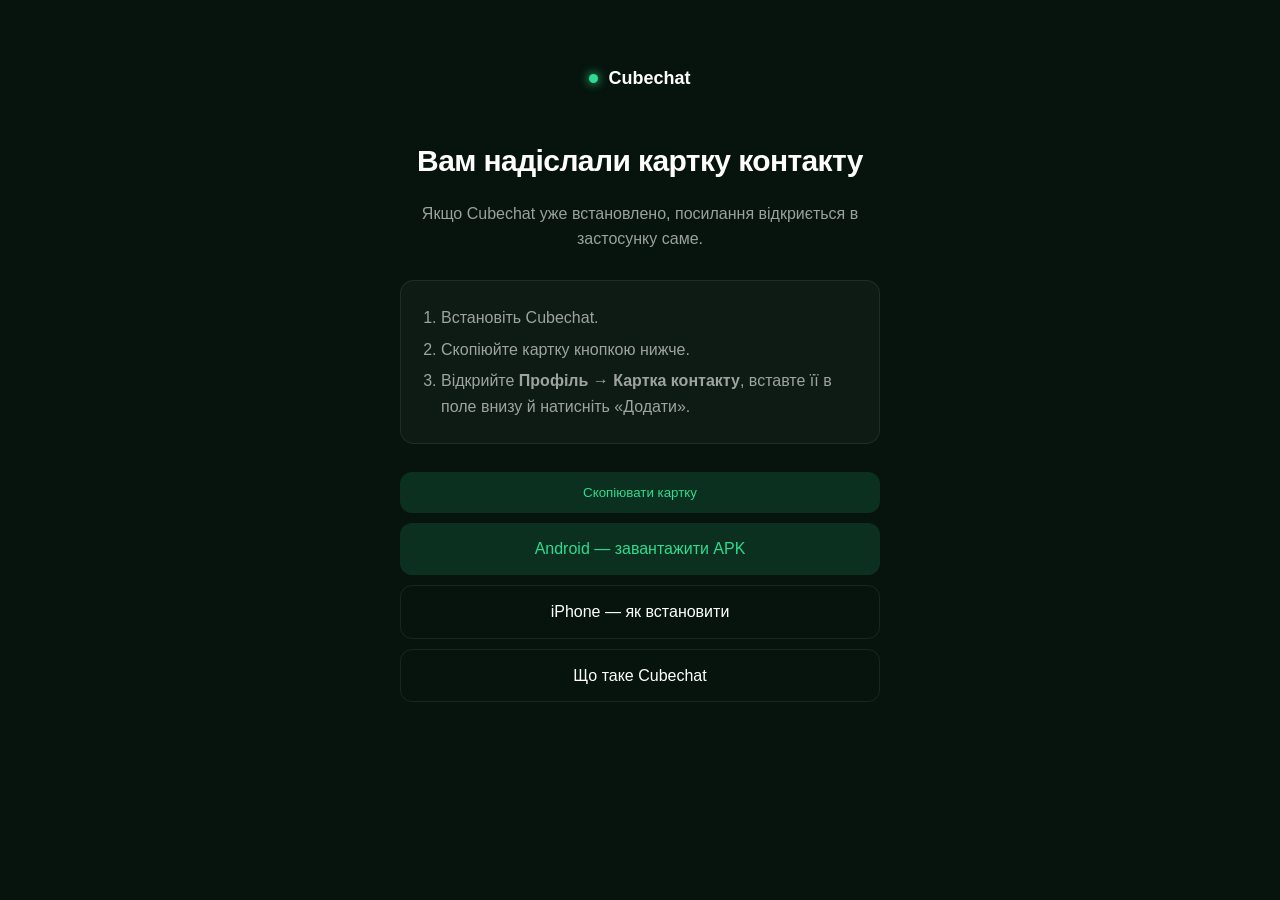
==== public/c1/index.html @ 01a1b45c "Let cubechat.tech links open the app: /c1 card page, assetlinks.json, apple-app-site-association Co-" ====
<!doctype html>
<html lang="uk">
<head>
<meta charset="utf-8" />
<meta name="viewport" content="width=device-width, initial-scale=1" />
<meta name="robots" content="noindex" />
<title>Cubechat — картка контакту</title>
<meta name="description" content="Someone shared their Cubechat contact card with you." />
<link rel="icon" href="/cube.svg" type="image/svg+xml" />
<style>
  :root { --bg:#06140d; --fg:#ffffff; --accent:#2edb8f; --mut:rgba(255,255,255,.6); --line:rgba(255,255,255,.08); }
  * { box-sizing:border-box; }
  html,body { margin:0; padding:0; background:var(--bg); color:var(--fg); }
  body { font:16px/1.6 -apple-system,BlinkMacSystemFont,"Segoe UI",Roboto,Helvetica,Arial,sans-serif; -webkit-font-smoothing:antialiased; }
  .wrap { max-width:520px; margin:0 auto; padding:64px 20px 80px; text-align:center; }
  .brand { display:inline-flex; align-items:center; gap:10px; font-size:18px; font-weight:600; }
  .dot { width:9px; height:9px; border-radius:99px; background:var(--accent); box-shadow:0 0 8px 2px rgba(46,219,143,.55); }
  h1 { font-size:30px; letter-spacing:-.02em; margin:44px 0 8px; }
  p { color:var(--mut); }
  .card { background:rgba(255,255,255,.03); border:1px solid var(--line); border-radius:14px; padding:18px 20px; margin:28px 0; text-align:left; }
  .card ol { margin:0; padding-left:20px; color:var(--mut); }
  .card li { margin:6px 0; }
  .btns { display:flex; flex-direction:column; gap:10px; margin-top:8px; }
  a.btn, button.btn { display:block; width:100%; padding:13px 16px; border-radius:12px; border:0; background:rgba(46,219,143,.14); color:var(--accent); text-decoration:none; font:600 16px/1.2 inherit; cursor:pointer; }
  a.btn.ghost { background:transparent; border:1px solid var(--line); color:var(--fg); }
</style>
</head>
<body>
<div class="wrap">
  <div class="brand"><span class="dot"></span>Cubechat</div>
  <h1>Вам надіслали картку контакту</h1>
  <p>Якщо Cubechat уже встановлено, посилання відкриється в застосунку саме.</p>

  <div class="card">
    <ol>
      <li>Встановіть Cubechat.</li>
      <li>Скопіюйте картку кнопкою нижче.</li>
      <li>Відкрийте <strong>Профіль → Картка контакту</strong>, вставте її в поле внизу й натисніть «Додати».</li>
    </ol>
  </div>

  <div class="btns">
    <button class="btn" id="copy" type="button" hidden>Скопіювати картку</button>
    <a class="btn" href="https://github.com/Kuzminyo/cubechat/releases/download/apk-latest/cubechat-universal.apk">Android — завантажити APK</a>
    <a class="btn ghost" href="/downloads/cubechat-ios-sideload.txt">iPhone — як встановити</a>
    <a class="btn ghost" href="/">Що таке Cubechat</a>
  </div>
</div>
<script>
  // The card is the fragment: it never reaches this server. The page only
  // offers to copy it, for a phone where the app did not open the link.
  (function () {
    var card = decodeURIComponent((location.hash || '').slice(1));
    if (card.indexOf('cubechat:c1:') === -1) return;
    var btn = document.getElementById('copy');
    btn.hidden = false;
    btn.addEventListener('click', function () {
      navigator.clipboard.writeText(location.href).then(function () {
        btn.textContent = 'Скопійовано';
      });
    });
  })();
</script>
</body>
</html>
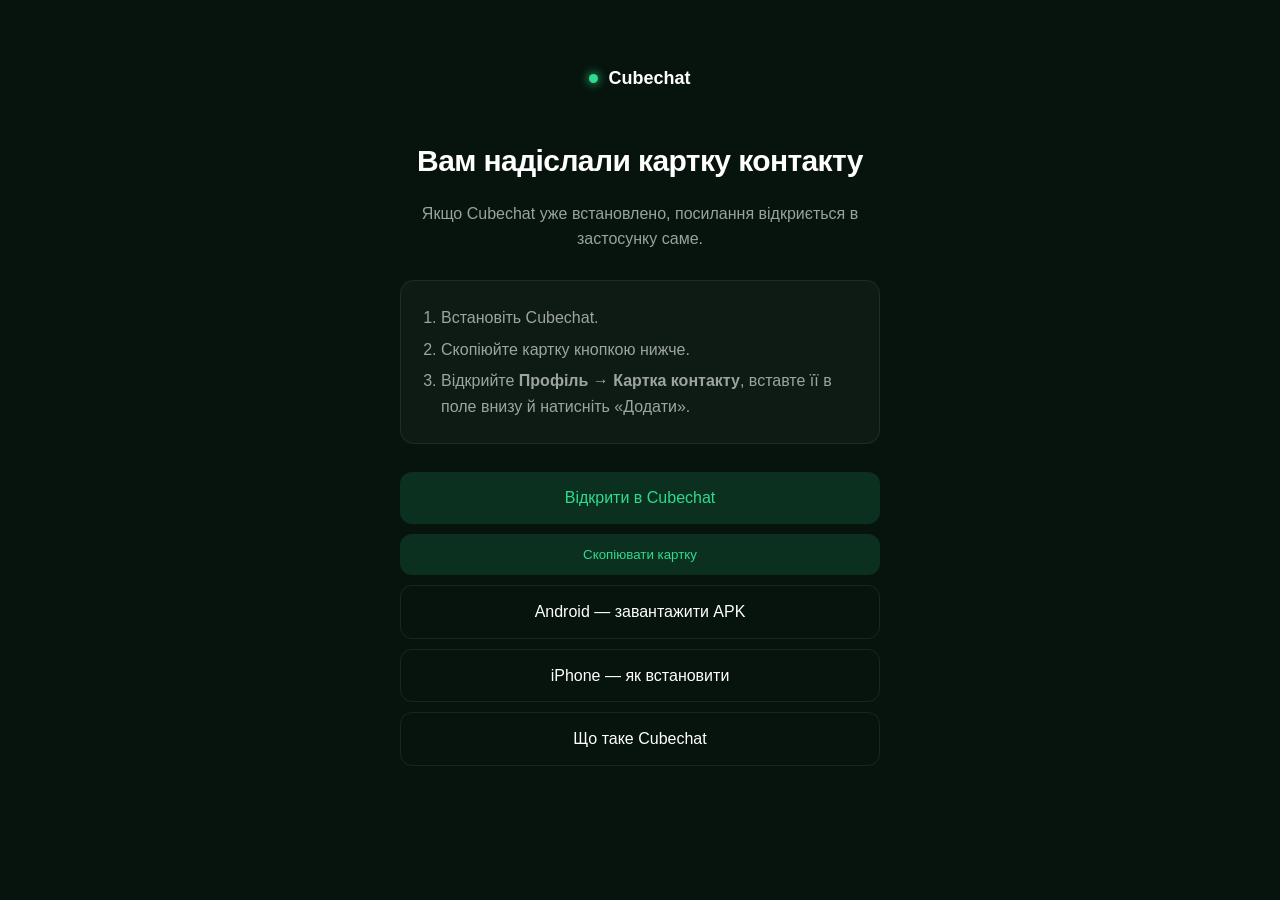
==== commit 1f7112e6: "Hand a cubechat.tech link to the app from the page itself: intent:// on Android, an Open button on i" ====
--- a/public/c1/index.html
+++ b/public/c1/index.html
@@ -40,8 +40,9 @@
   </div>
 
   <div class="btns">
+    <a class="btn" id="open" hidden>Відкрити в Cubechat</a>
     <button class="btn" id="copy" type="button" hidden>Скопіювати картку</button>
-    <a class="btn" href="https://github.com/Kuzminyo/cubechat/releases/download/apk-latest/cubechat-universal.apk">Android — завантажити APK</a>
+    <a class="btn ghost" href="https://github.com/Kuzminyo/cubechat/releases/download/apk-latest/cubechat-universal.apk">Android — завантажити APK</a>
     <a class="btn ghost" href="/downloads/cubechat-ios-sideload.txt">iPhone — як встановити</a>
     <a class="btn ghost" href="/">Що таке Cubechat</a>
   </div>
@@ -59,6 +60,24 @@
         btn.textContent = 'Скопійовано';
       });
     });
+
+    // The same hand-over as /u.html: intent:// on Android (straight away,
+    // falling back here with ?noapp=1), cubechat:// on a tap on iOS.
+    var ua = navigator.userAgent;
+    var android = /Android/i.test(ua);
+    var ios = /iPhone|iPad|iPod/i.test(ua);
+    if (!android && !ios) return;
+    var c = encodeURIComponent(card);
+    var fallback = location.origin + location.pathname + '?noapp=1' + location.hash;
+    var app = android
+      ? 'intent://cubechat.tech/c1?c=' + c +
+        '#Intent;scheme=https;package=com.cubechat.cubechat;S.browser_fallback_url=' +
+        encodeURIComponent(fallback) + ';end'
+      : 'cubechat://c1?c=' + c;
+    var open = document.getElementById('open');
+    open.href = app;
+    open.hidden = false;
+    if (android && location.search.indexOf('noapp=1') === -1) location.replace(app);
   })();
 </script>
 </body>
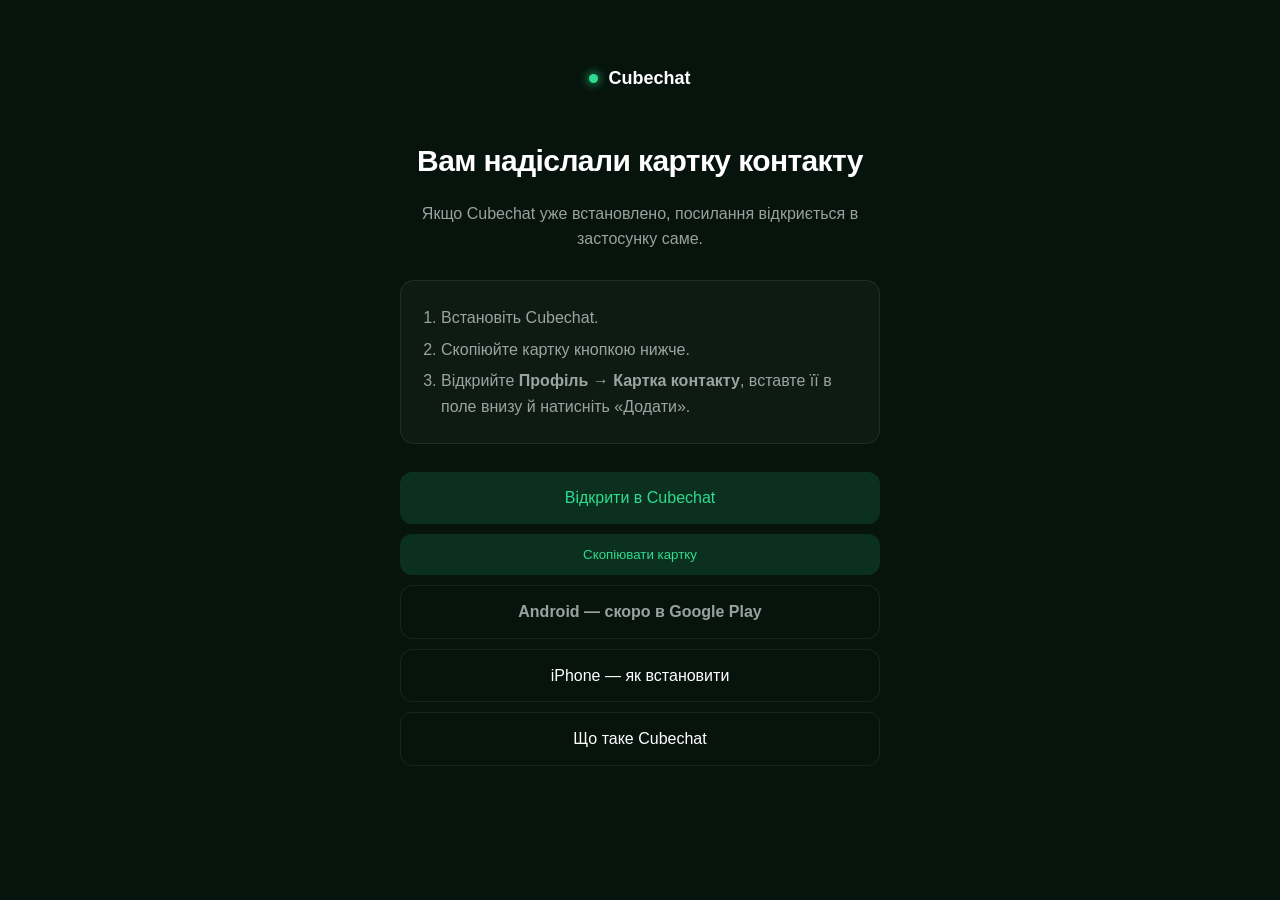
==== commit 1d5cb3d7: "Show Android as coming soon to Google Play instead of an APK link that 404s The app repository went " ====
--- a/public/c1/index.html
+++ b/public/c1/index.html
@@ -23,6 +23,8 @@
   .btns { display:flex; flex-direction:column; gap:10px; margin-top:8px; }
   a.btn, button.btn { display:block; width:100%; padding:13px 16px; border-radius:12px; border:0; background:rgba(46,219,143,.14); color:var(--accent); text-decoration:none; font:600 16px/1.2 inherit; cursor:pointer; }
   a.btn.ghost { background:transparent; border:1px solid var(--line); color:var(--fg); }
+  /* Not a link: the APK release went private (404) and the Play listing is not live yet. */
+  .soon { display:block; padding:13px 16px; border-radius:12px; border:1px solid var(--line); color:var(--mut); font-weight:600; }
 </style>
 </head>
 <body>
@@ -42,7 +44,7 @@
   <div class="btns">
     <a class="btn" id="open" hidden>Відкрити в Cubechat</a>
     <button class="btn" id="copy" type="button" hidden>Скопіювати картку</button>
-    <a class="btn ghost" href="https://github.com/Kuzminyo/cubechat/releases/download/apk-latest/cubechat-universal.apk">Android — завантажити APK</a>
+    <span class="soon">Android — скоро в Google Play</span>
     <a class="btn ghost" href="/downloads/cubechat-ios-sideload.txt">iPhone — як встановити</a>
     <a class="btn ghost" href="/">Що таке Cubechat</a>
   </div>
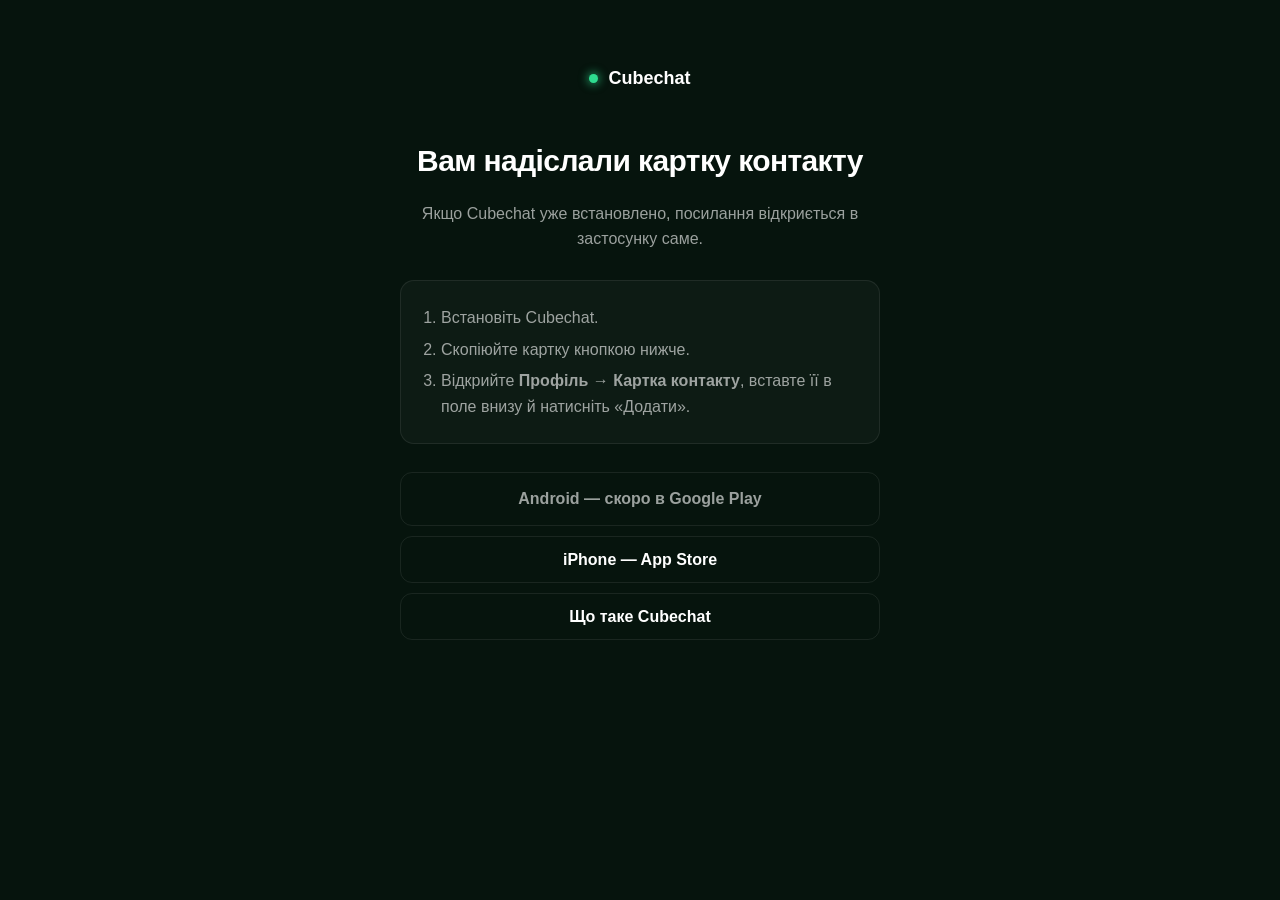
==== commit 0913dee0: "Fix hidden buttons on QR landing pages, stale iOS link and reduced-motion leaks On u.html and c1/ th" ====
--- a/public/c1/index.html
+++ b/public/c1/index.html
@@ -10,6 +10,8 @@
 <style>
   :root { --bg:#06140d; --fg:#ffffff; --accent:#2edb8f; --mut:rgba(255,255,255,.6); --line:rgba(255,255,255,.08); }
   * { box-sizing:border-box; }
+  /* `a.btn { display:block }` below outranks the UA's [hidden] rule. */
+  [hidden] { display:none !important; }
   html,body { margin:0; padding:0; background:var(--bg); color:var(--fg); }
   body { font:16px/1.6 -apple-system,BlinkMacSystemFont,"Segoe UI",Roboto,Helvetica,Arial,sans-serif; -webkit-font-smoothing:antialiased; }
   .wrap { max-width:520px; margin:0 auto; padding:64px 20px 80px; text-align:center; }
@@ -21,7 +23,7 @@
   .card ol { margin:0; padding-left:20px; color:var(--mut); }
   .card li { margin:6px 0; }
   .btns { display:flex; flex-direction:column; gap:10px; margin-top:8px; }
-  a.btn, button.btn { display:block; width:100%; padding:13px 16px; border-radius:12px; border:0; background:rgba(46,219,143,.14); color:var(--accent); text-decoration:none; font:600 16px/1.2 inherit; cursor:pointer; }
+  a.btn, button.btn { display:block; width:100%; padding:13px 16px; border-radius:12px; border:0; background:rgba(46,219,143,.14); color:var(--accent); text-decoration:none; font:inherit; font-weight:600; font-size:16px; line-height:1.2; cursor:pointer; }
   a.btn.ghost { background:transparent; border:1px solid var(--line); color:var(--fg); }
   /* Not a link: the APK release went private (404) and the Play listing is not live yet. */
   .soon { display:block; padding:13px 16px; border-radius:12px; border:1px solid var(--line); color:var(--mut); font-weight:600; }
@@ -45,7 +47,7 @@
     <a class="btn" id="open" hidden>Відкрити в Cubechat</a>
     <button class="btn" id="copy" type="button" hidden>Скопіювати картку</button>
     <span class="soon">Android — скоро в Google Play</span>
-    <a class="btn ghost" href="/downloads/cubechat-ios-sideload.txt">iPhone — як встановити</a>
+    <a class="btn ghost" href="https://apps.apple.com/app/id6806573622">iPhone — App Store</a>
     <a class="btn ghost" href="/">Що таке Cubechat</a>
   </div>
 </div>
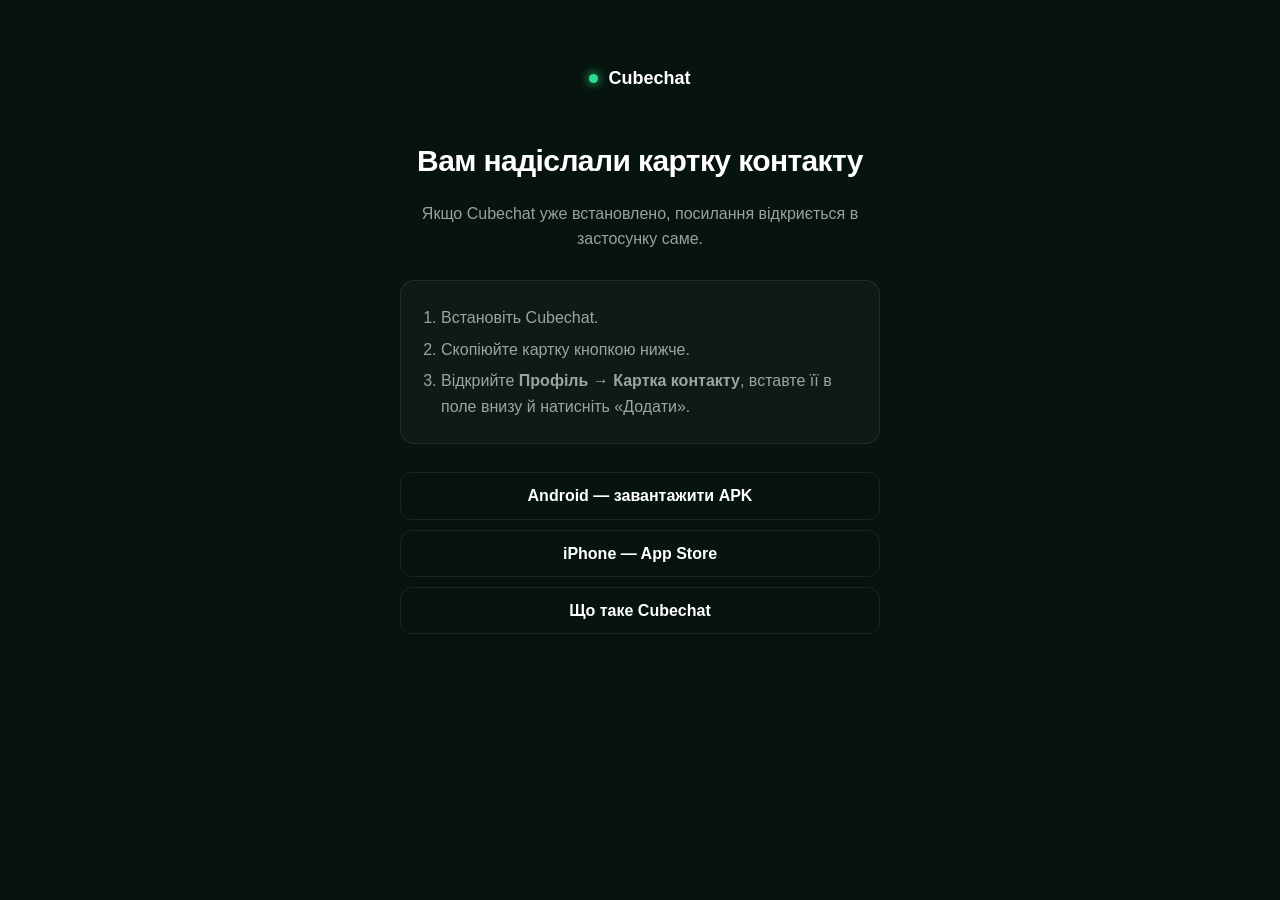
==== commit 09c3c131: "Let Android visitors download the latest APK again The app repository is private, so its apk-latest " ====
--- a/public/c1/index.html
+++ b/public/c1/index.html
@@ -25,8 +25,6 @@
   .btns { display:flex; flex-direction:column; gap:10px; margin-top:8px; }
   a.btn, button.btn { display:block; width:100%; padding:13px 16px; border-radius:12px; border:0; background:rgba(46,219,143,.14); color:var(--accent); text-decoration:none; font:inherit; font-weight:600; font-size:16px; line-height:1.2; cursor:pointer; }
   a.btn.ghost { background:transparent; border:1px solid var(--line); color:var(--fg); }
-  /* Not a link: the APK release went private (404) and the Play listing is not live yet. */
-  .soon { display:block; padding:13px 16px; border-radius:12px; border:1px solid var(--line); color:var(--mut); font-weight:600; }
 </style>
 </head>
 <body>
@@ -46,7 +44,7 @@
   <div class="btns">
     <a class="btn" id="open" hidden>Відкрити в Cubechat</a>
     <button class="btn" id="copy" type="button" hidden>Скопіювати картку</button>
-    <span class="soon">Android — скоро в Google Play</span>
+    <a class="btn ghost" href="https://github.com/Kuzminyo/landing_cubechat/releases/download/apk-latest/cubechat.apk">Android — завантажити APK</a>
     <a class="btn ghost" href="https://apps.apple.com/app/id6806573622">iPhone — App Store</a>
     <a class="btn ghost" href="/">Що таке Cubechat</a>
   </div>
